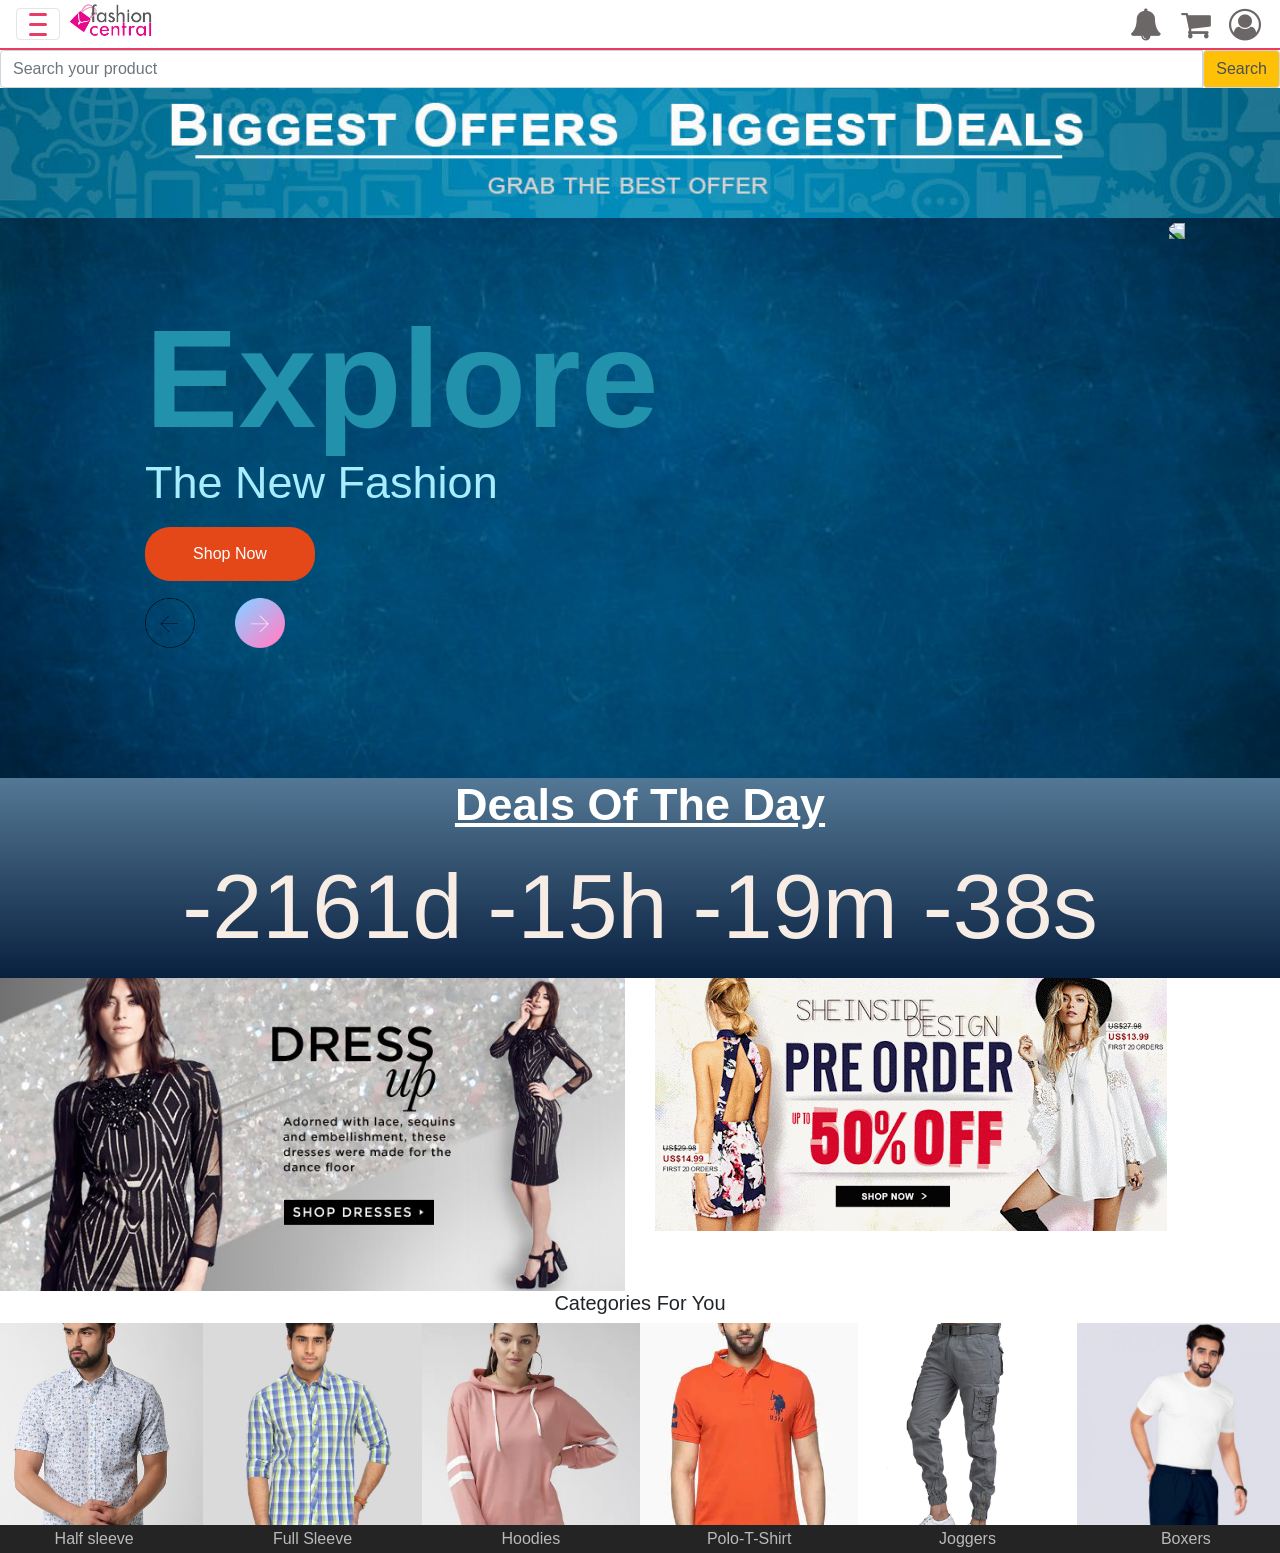
==== index.html @ e2165caa "change file name to index.html" ====
<!DOCTYPE html>
<html lang="">
<head>
    <meta charset="utf-8">
    <meta name="viewport" content="width=device-width, initial-scale=1.0">
    <link rel="stylesheet" href="https://cdn.jsdelivr.net/npm/bootstrap@4.5.3/dist/css/bootstrap.min.css" integrity="sha384-TX8t27EcRE3e/ihU7zmQxVncDAy5uIKz4rEkgIXeMed4M0jlfIDPvg6uqKI2xXr2" crossorigin="anonymous">
    <link rel="stylesheet" href="https://stackpath.bootstrapcdn.com/font-awesome/4.7.0/css/font-awesome.min.css" integrity="sha384-wvfXpqpZZVQGK6TAh5PVlGOfQNHSoD2xbE+QkPxCAFlNEevoEH3Sl0sibVcOQVnN" crossorigin="anonymous">
    <link rel="stylesheet" href="resppc.css">
    <link rel="stylesheet" href="respmob.css">
    <title></title>
</head>

<body>
    <header>
        <div class="nav-left">
    <nav class="menubar navbar navbar-light amber lighten-4 " >
        
       <button class="navbar-toggler first-button" type="button" data-toggle="collapse" data-target="#navbarSupportedContent20"
    aria-controls="navbarSupportedContent20" aria-expanded="true" aria-label="Toggle navigation">
    <div class="animated-icon1"><span></span><span></span><span style="bottom-margin:3px;"></span></div>
  </button>
        <div class="collapse navbar-collapse" id="navbarSupportedContent20">
        <ul class="navbar-nav">
      <li class="nav-item active">
        <a class="nav-link " href="#">Home <span class="sr-only">(current)</span></a>
      </li>
      <li class="nav-item  dropdown">
        <a class="nav-link dropdown-toggle" data-toggle="dropdown"  href="#">clothing <span class="caret"></span>
          </a>
          <ul class="dropdown-menu">
          <li class="dropdown-item"><a class="nav-link" href="#">Men</a></li>
          <li class="dropdown-item"><a class="nav-link"  href="#">Woman</a></li>
          
          
          </ul>
          
      </li>
      <li class="nav-item">
        <a class="nav-link " href="contact%20form.html">Contact</a>
      </li>
    </ul>
    <!-- Links -->

            
          
  </div>
  <!-- Collapsible content -->
</nav>
        <img class="logo" src="images-removebg-preview.png"> 
            
            <div class="nav-right">
                <a href="#"><i class="fa fa-bell" aria-hidden="true"></i></a>
        
       <a href="#"><i class="fa fa-shopping-cart" aria-hidden="true"></i></a> 
                <a href="#"><i class="fa fa-user-circle-o" aria-hidden="true"></i></a>
            
        
        </div>
</div>
        
    
    </header>
    <div class="input-group ">
            <input type="text" class="form-control" placeholder="Search your product" aria-label="hashtag" aria-describedby="prepend-1">
            <div class="append">
            <button class=" input-group-text" id="prepend">Search</button>
                
                
                </div>
            
            </div>
    <div class="image-banner">
    </div>
      
    <div class="main-content container-fluid">
     
    <div class="text-content">
        <p ><span class="explore">Explore </span><div class="area">The New Fashion</p></div>
        <button class="btn1 btn" type="button">Shop Now</button>
        <div class="arrows">
        <img src="arrows/back-arrow.png" class="img">
        <img src="arrows/next-arrow.png" class="img">
            </div>
        
        
        
        </div>
     <div class="image-block">
            
            
            <img class="lady img-fluid" src="207-2071769_girl-shopping-transparent-background-removebg-preview.png">
            </div>
    
    
    </div>
    <div class="counter text-center">
    
    <h4 class="deals">Deals Of The Day</h4>
    <span class="counter-time text-center">26day 5h 46m</span>
    
    
    </div>
    <div class="image-set row ">
        <div class="col-12 col-sm-4  col-md-6"> <img src="image_set/9a16029c8ccfc2a69017e59b8e067180.jpg" class="img-fluid">
        </div>
   <div class="col-12 col-sm-8 col-md-6"><img src="image_set/unnamed.gif" class="img-fluid two">
        </div>
    
    
    
    
    
    </div>
    <div class="categories">
    
    <div class="categories">
            <h5 class="text-center">Categories For You</h5>
            <div class="row mt-2 ">
                
              <div class="col-6 col-sm-4 col-md-2 col first-col"><a href="categories/359539-1803840.jpg" class="stretched-link"><h6>Half sleeve</h6></a></div>
                
                <div class="col-6 col-sm-4 col-md-2 col second-col"><a href="categories/light-green-checked-full-sleeve-shirt.jpg" class="stretched-link"><h6>Full Sleeve</h6></a></div>
                
                
                
                
                
                
                <div class="col-6 col-sm-4 col-md-2 col third-col"><a href="categories/femal%20hoodie.jpg" class="stretched-link"><h6>Hoodies</h6></a></div>
                
                <div class=" col-6 col-sm-4 col col-md-2 fourth-col"><a href="categories/polo%20%20tshirt.jpg" class="stretched-link"><h6>Polo-T-Shirt</h6></a></div>
                
                
                
                
                
                
                <div class="col-6 col-sm-6 col col-md-2 fifth-col"><a href="categories/joggers.jpg" class="stretched-link"><h6>Joggers</h6></a></div>
                
                <div class="col-6 col-sm-4 col col-md-2 sixth-col"><a href="categories/boxers.jpg" class="stretched-link"><h6>Boxers</h6></a></div>
                
                </div>
                
                </div>
            
            
        
    
    
    </div>
    
    
    
    
    
    
    
    
    
    
    
    
    
    
    
    
    
    
    
    
    
     
<script src="https://cdn.jsdelivr.net/npm/popper.js@1.16.1/dist/umd/popper.min.js" integrity="sha384-9/reFTGAW83EW2RDu2S0VKaIzap3H66lZH81PoYlFhbGU+6BZp6G7niu735Sk7lN" crossorigin="anonymous"></script>
<script src="https://cdn.jsdelivr.net/npm/bootstrap@4.5.3/dist/js/bootstrap.min.js" integrity="sha384-w1Q4orYjBQndcko6MimVbzY0tgp4pWB4lZ7lr30WKz0vr/aWKhXdBNmNb5D92v7s" crossorigin="anonymous"></script>
    <script src="https://cdn.jsdelivr.net/npm/bootstrap@4.5.3/dist/js/bootstrap.bundle.min.js" integrity="sha384-ho+j7jyWK8fNQe+A12Hb8AhRq26LrZ/JpcUGGOn+Y7RsweNrtN/tE3MoK7ZeZDyx" crossorigin="anonymous"></script>
    <script
  src="https://code.jquery.com/jquery-3.5.1.js"
  integrity="sha256-QWo7LDvxbWT2tbbQ97B53yJnYU3WhH/C8ycbRAkjPDc="
  crossorigin="anonymous"></script>

    <script src="script.js"></script>
</body>
</html>
---- resppc.css ----
*{
    margin:0;
    padding:0;
}
body{
/*    background-color: green;*/
}
header{
    border-bottom: 2px solid #E83E64;
}
.nav-left{
    display:flex;
/*    justify-content: center;*/
    align-items: center;
    position: relative;
}
.logo{
    width: 85px;
    height: auto;
    position: absolute;
    top:0px;
    left: 68px;
}

/*humberberger icon*/
.animated-icon1, .animated-icon2, .animated-icon3 {
       width: 18px;
        height: 22px;
        position: relative;
        margin: 0px;
        -webkit-transform: rotate(0deg);
        -moz-transform: rotate(0deg);
        -o-transform: rotate(0deg);
        transform: rotate(0deg);
        -webkit-transition: .5s ease-in-out;
        -moz-transition: .5s ease-in-out;
        -o-transition: .5s ease-in-out;
        transition: .5s ease-in-out;
        cursor: pointer;
        }
    
.animated-icon1 span, .animated-icon2 span, .animated-icon3 span {
display: block;
position: absolute;
height: 3px;
width: 100%;
border-radius: 9px;
opacity: 1;
left: 0;
-webkit-transform: rotate(0deg);
-moz-transform: rotate(0deg);
-o-transform: rotate(0deg);
transform: rotate(0deg);
-webkit-transition: .25s ease-in-out;
-moz-transition: .25s ease-in-out;
-o-transition: .25s ease-in-out;
transition: .25s ease-in-out;
}

.animated-icon1 span {
background: #E83E64;
}

.animated-icon2 span {
background: #E83E64;
}

.animated-icon3 span {
background: #E83E64;
}

.animated-icon1 span:nth-child(1) {
top: 0px;
}

.animated-icon1 span:nth-child(2) {
top: 10px;
}

.animated-icon1 span:nth-child(3) {
top: 20px;
}

.animated-icon1.open span:nth-child(1) {
top: 11px;
-webkit-transform: rotate(135deg);
-moz-transform: rotate(135deg);
-o-transform: rotate(135deg);
transform: rotate(135deg);
}

.animated-icon1.open span:nth-child(2) {
opacity: 0;
left: -60px;
}

.animated-icon1.open span:nth-child(3) {
top: 11px;
-webkit-transform: rotate(-135deg);
-moz-transform: rotate(-135deg);
-o-transform: rotate(-135deg);
transform: rotate(-135deg);
}

/*end*/
.collapse {
/*    background-color: white;*/
    padding: 15px;
    width:40%;
}
/*nav-right side*/

.nav-right{
    position: absolute;
    right:5px;
    top:0;
    margin-top:9px;
}
.fa{
    font-size: 32px;
    margin-right: 14px;
    color: #6c6767;
}

/*end*/
/*search with button icon*/
.input-group-text{
    background-color: #ffc107; 
} 
/**/
.image-banner{
    background: url(banner01.jpg);
    background-size: cover;
    background-position: center;
    width: 100%;
    height:130px;
    
}

/*main content with text and image*/
.main-content{
    height:560px;
    width: 100%;
    background:url(blue%20background.jpg);
    background-repeat: no-repeat;
    background-position: center;
    background-size: cover;
    display: flex;
    justify-content: space-between;
/*    align-items: center;*/
}
.image-block{
    margin-right:80px;
}
.lady{
    transform: scaleX(-1);
    height: 580px;
}
.text-content{
    padding-top:126px;
    line-height: 70px;
    padding-left:130px;
}.text-content p{
    font-size: 40px;
    margin-bottom: 0;
/*    color: #438383;*/
}
.text-content .explore{
    font-size: 140px;
    margin-top:10px;
    margin-left:0px;
    font-weight: bolder;
     color: #2291ac;
}
.text-content .area{
    display:block;
    color:#a8ecff;
    font-size: 45px;
}
.btn1{
    border-radius:25px;
    padding:15px 20px;
    width:170px;
    border: none;
    background-color: #E54818;
    color: white;
/*    margin-top:10px;*/
/*    margin-left:140px;*/
}
.btn1:hover{
         background-color: #FF5519;
        color: #12272c;
        font-weight: 700;
    }
.arrows{
    display: flex;
}
.arrows .img{
    
    width:50px;
    margin-top:10px;
    margin-right:40px;
}

/*end*/

/*counter*/
.counter{
    width:100%;
    height:200px;
    background-image: linear-gradient(to top, #09203f 0%, #537895 100%);
}
.deals{
    font-size: 45px;
    font-weight: 700;
    color: white;
    text-decoration: underline;
}
.counter-time{
    font-size: 90px;
    color: #f8ede4;
}

/*end*/

/*categories*/
.col{
/*    width:40% !important;*/
    background-color: white;
/*    margin-left: 7px;*/
/*    margin-right: 5px;*/
    height:230px;
    padding: 0 !important;
}

.first-col {
    background: url("categories/359539-1803840.jpg");
    background-size: cover;
    background-position: center;
}
.second-col {
    background: url("categories/light-green-checked-full-sleeve-shirt.jpg");
    background-position: center;
    background-size: cover;
}
.third-col{
     background: url("categories/femal%20hoodie.jpg");
    background-position: center;
    background-size: cover;
}
.fourth-col{
     background: url("categories/polo%20%20tshirt.jpg");
    background-position: center;
    background-size: cover;
}
.fifth-col{
     background: url("categories/joggers.jpg");
    background-position: center;
    background-size: cover;
}
.sixth-col{
     background: url("categories/boxers.jpg");
    background-position: bottom;
    background-size: cover;
}
 h6{
    position: absolute !important;
    bottom: 0;
    left: 0;
     text-align: center !important;
/*    margin-left: 5px;*/
    width:100%;
    background-color: #242424;
    color:#bababa;
    padding:4px 7px 4px 7px;
    margin-bottom: 0 !important;
}

/*end*/
---- respmob.css ----
@media only screen and (max-width:650px) and (min-width:200px)
{
    .logo{
        width:68px;
        height:40px;
    }
    .fa{
    margin-right: 10px;
    font-size: 23px;
}
    .image-banner{
        height:50px;
    }
    .main-content{
        max-height:250px;
    }
    .main-content .image-block{
        margin-right: 0;
        
    }
    .main-content .lady{
        padding-top:20px;
        width:150px;
        height:auto;
    }
    .text-content{
    padding-top:50px;
    padding-left:15px;
    line-height: 26px;
}
    .text-content p{
        font-size: 18px;
        color: #176262;
        margin-bottom: 3px;
    }
.text-content .explore{
    font-size: 40px;
/*    margin-top:10px;*/
   margin-left:0;
    font-weight: bolder;
    color: #378699;
}
    .text-content .area{
        color:#378699;
        font-size: 19px;
    }
    .btn1{
    border-radius:25px;
    padding: 12px;
    border: none;
    background-color: #E54818;
    color: white;
        width:120px;
    margin-top:5px;
        margin-left: 0;
}
.btn1:hover{
         background-color: #FF5519;
        color: #12272c;
        font-weight: 700;
        width:120px;
    }
.arrows .img{
    
    width:30px;
    margin-top:14px;
    margin-right:30px;
}
.deals{
        font-size: 28px;
        font-weight: 600;
    }
.counter{
        height:120px;
    }

.counter-time {
    font-size:40px;
    font-weight: normal;
    margin-top:125px;
    
    }
}
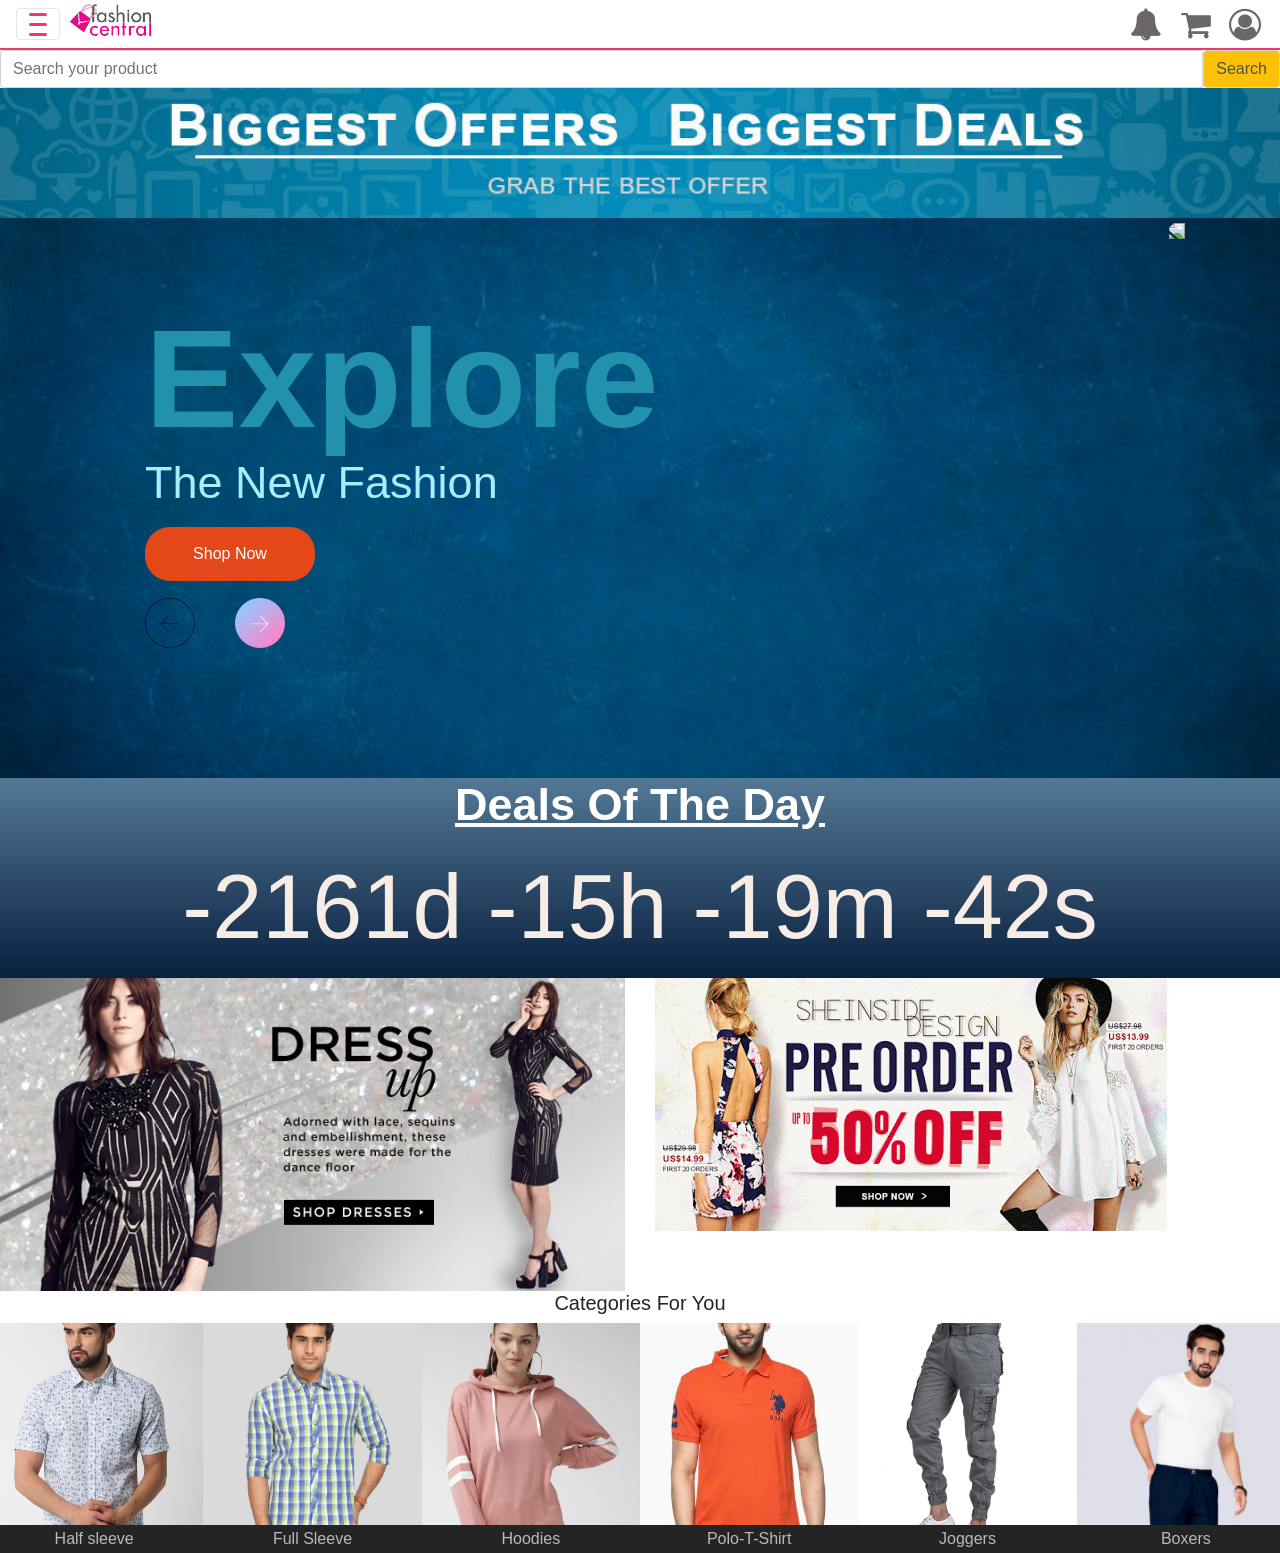
==== commit db902bdd: "added jquery link" ====
--- a/index.html
+++ b/index.html
@@ -168,7 +168,7 @@
     
     
     
-    
+     <script src="https://code.jquery.com/jquery-3.5.1.slim.min.js" integrity="sha384-DfXdz2htPH0lsSSs5nCTpuj/zy4C+OGpamoFVy38MVBnE+IbbVYUew+OrCXaRkfj" crossorigin="anonymous"></script>
      
 <script src="https://cdn.jsdelivr.net/npm/popper.js@1.16.1/dist/umd/popper.min.js" integrity="sha384-9/reFTGAW83EW2RDu2S0VKaIzap3H66lZH81PoYlFhbGU+6BZp6G7niu735Sk7lN" crossorigin="anonymous"></script>
 <script src="https://cdn.jsdelivr.net/npm/bootstrap@4.5.3/dist/js/bootstrap.min.js" integrity="sha384-w1Q4orYjBQndcko6MimVbzY0tgp4pWB4lZ7lr30WKz0vr/aWKhXdBNmNb5D92v7s" crossorigin="anonymous"></script>
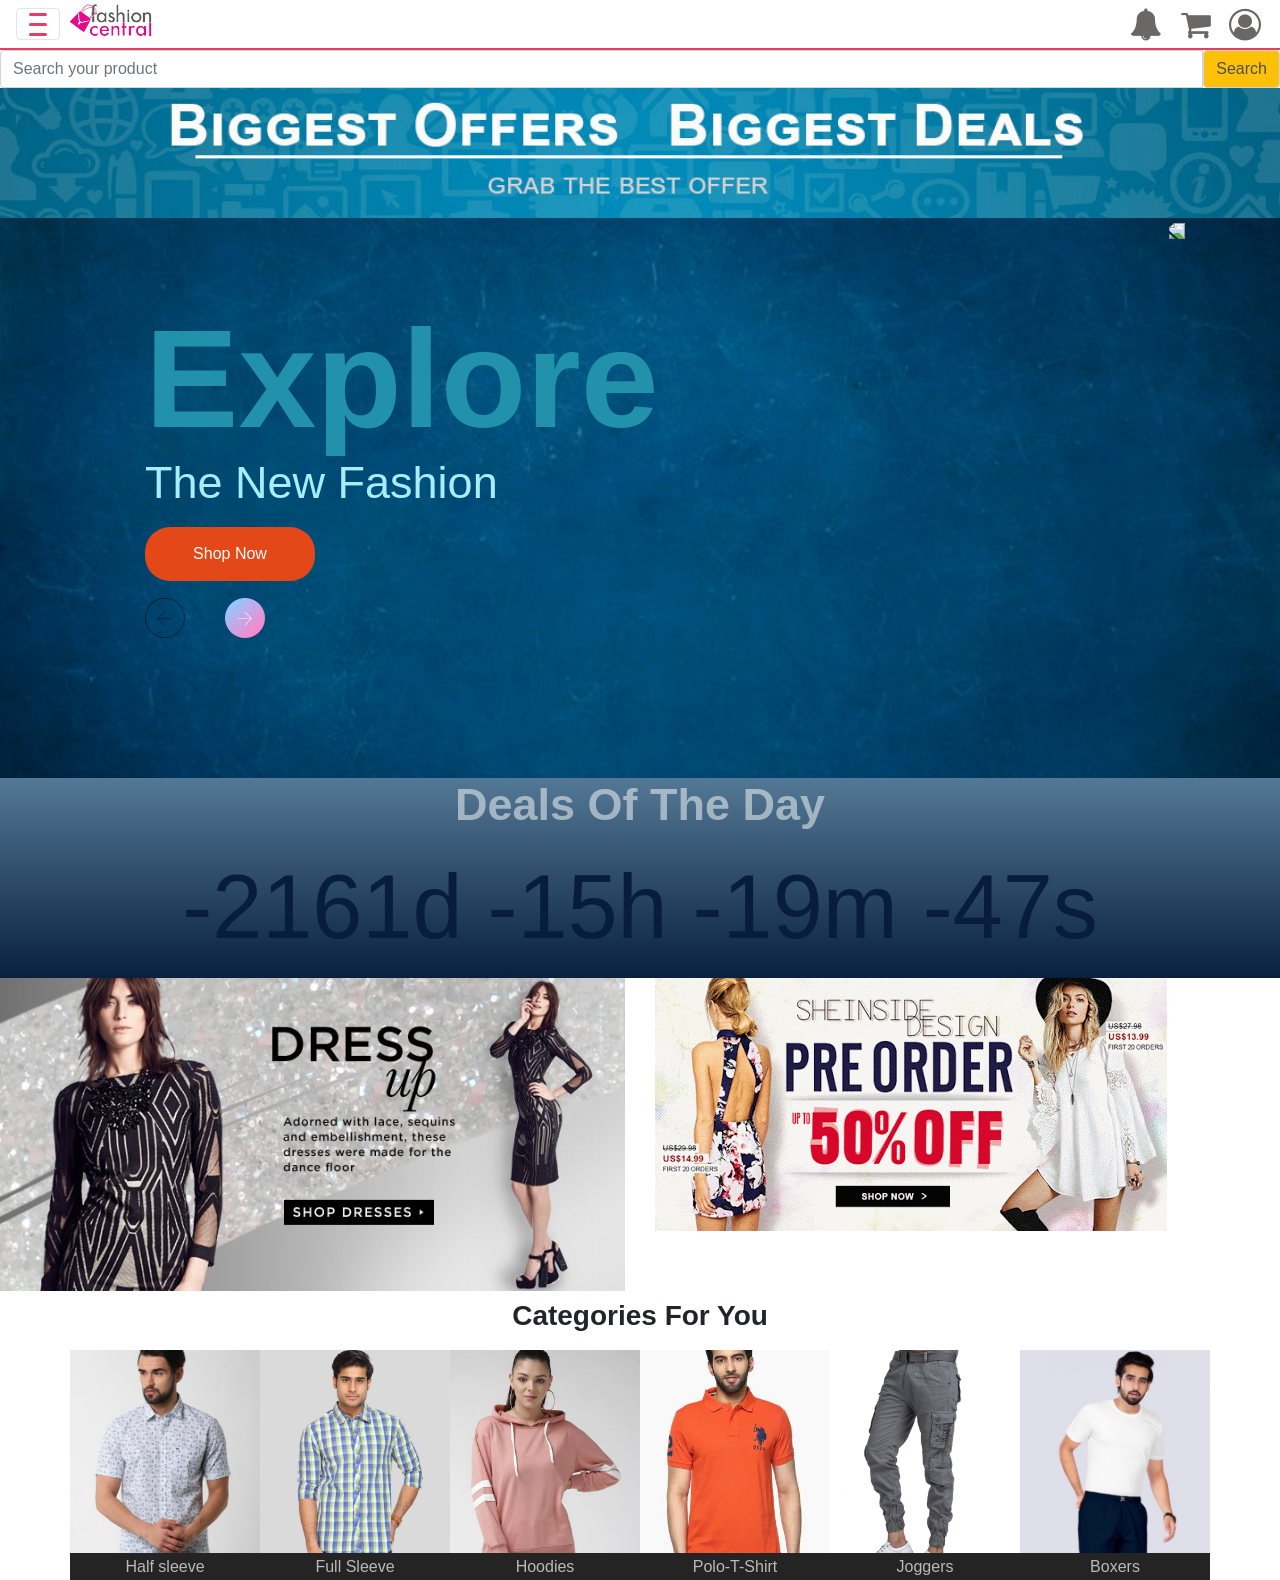
==== commit 92117f34: "added few changes" ====
--- a/index.html
+++ b/index.html
@@ -111,11 +111,11 @@
     
     
     </div>
-    <div class="categories">
     
-    <div class="categories">
-            <h5 class="text-center">Categories For You</h5>
-            <div class="row mt-2 ">
+    
+    <div class="container">
+            <h5 class="text-center mt-2 mt-sm-2">Categories For You</h5>
+            <div class="row mt-2  ">
                 
               <div class="col-6 col-sm-4 col-md-2 col first-col"><a href="categories/359539-1803840.jpg" class="stretched-link"><h6>Half sleeve</h6></a></div>
                 
@@ -147,7 +147,7 @@
         
     
     
-    </div>
+    
     
     
     
--- a/resppc.css
+++ b/resppc.css
@@ -197,7 +197,7 @@
 }
 .arrows .img{
     
-    width:50px;
+    width:40px;
     margin-top:10px;
     margin-right:40px;
 }
@@ -214,23 +214,30 @@
     font-size: 45px;
     font-weight: 700;
     color: white;
-    text-decoration: underline;
+    opacity: .5;
+/*    text-decoration: underline;*/
 }
 .counter-time{
     font-size: 90px;
-    color: #f8ede4;
+    color: #081d3e;
 }
 
 /*end*/
 
 /*categories*/
+
 .col{
 /*    width:40% !important;*/
     background-color: white;
-/*    margin-left: 7px;*/
-/*    margin-right: 5px;*/
+    margin-top: 10px;
+/*    margin-right: 20px !important;;*/
     height:230px;
     padding: 0 !important;
+    position: relative;
+}
+.container h5{
+    font-size: 28px;
+    font-weight: 700;
 }
 
 .first-col {
--- a/respmob.css
+++ b/respmob.css
@@ -62,7 +62,7 @@
     }
 .arrows .img{
     
-    width:30px;
+    width:25px;
     margin-top:14px;
     margin-right:30px;
 }
@@ -80,4 +80,7 @@
     margin-top:125px;
     
     }
+    .col{
+        margin-right: 0 !important;
+    }
 }
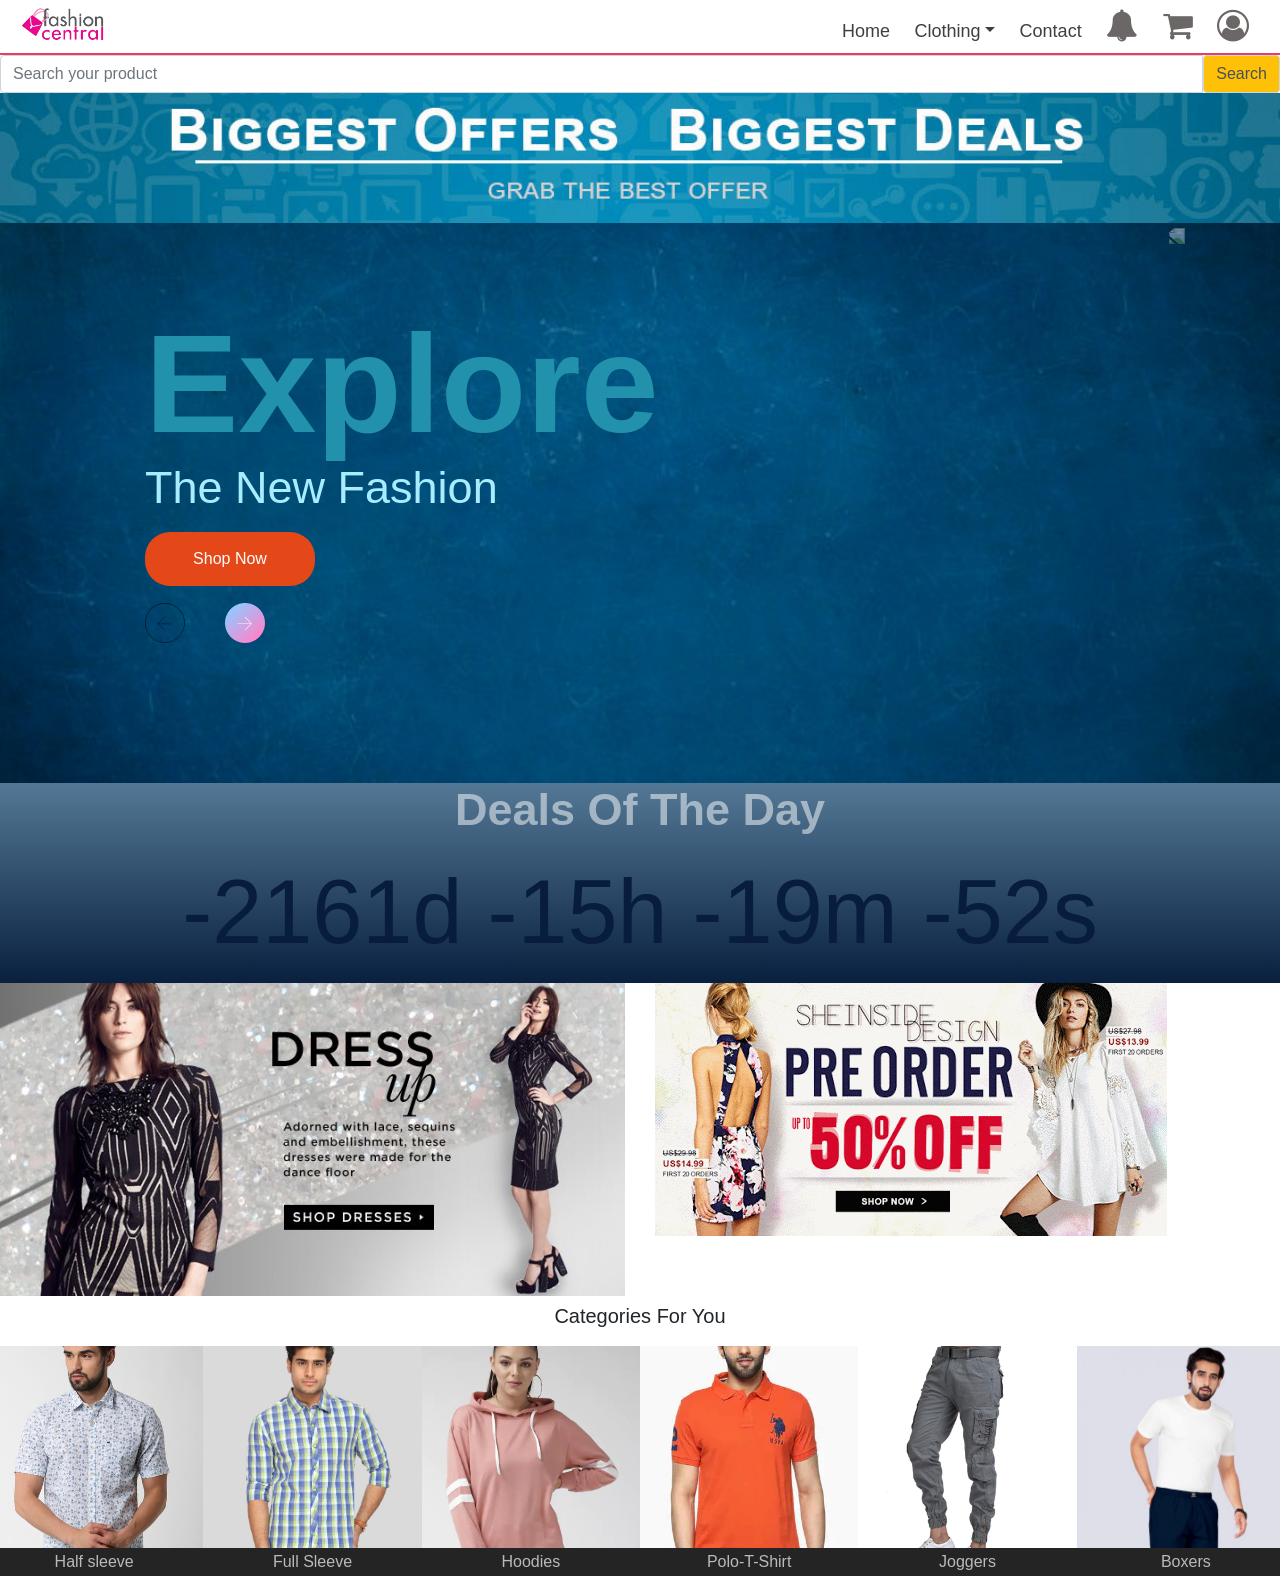
==== commit 58c7d8fa: "added a new menu bar for desktop" ====
--- a/index.html
+++ b/index.html
@@ -12,7 +12,7 @@
 
 <body>
     <header>
-        <div class="nav-left">
+        
     <nav class="menubar navbar navbar-light amber lighten-4 " >
         
        <button class="navbar-toggler first-button" type="button" data-toggle="collapse" data-target="#navbarSupportedContent20"
@@ -47,7 +47,38 @@
   <!-- Collapsible content -->
 </nav>
         <img class="logo" src="images-removebg-preview.png"> 
-            
+        
+        
+   <!-- For Desktop menu -->     
+            <nav class="menu-item navbar">
+            <ul class="list-unstyled ">
+                <li class="list-item"><a href="#"class="list-link">Home</a></li>
+                <li class="list-item dropdown"><a href="#"class="list-link dropdown-toggle" data-toggle="dropdown">Clothing<span class="caret"></span></a>
+                
+                <ul class="dropdown-menu">
+          <li class="dropdown-item "><a class="nav-link" href="#">Men</a></li>
+          <li class="dropdown-item "><a class="nav-link "  href="#">Woman</a></li>
+                    </ul>
+                
+                
+                
+                </li>
+                <li class="list-item"><a href="#"class="list-link">Contact</a></li>
+                
+                
+                <a href="#"><i class="fa fa-bell" aria-hidden="true"></i></a>
+                <a href="#"><i class="fa fa-shopping-cart" aria-hidden="true"></i></a> 
+                <a href="#"><i class="fa fa-user-circle-o" aria-hidden="true"></i></a>
+                
+                
+                </ul>
+            
+            
+            
+            </nav>
+            
+    <!-- Desktop menu ends-->    
+        
             <div class="nav-right">
                 <a href="#"><i class="fa fa-bell" aria-hidden="true"></i></a>
         
@@ -56,7 +87,7 @@
             
         
         </div>
-</div>
+
         
     
     </header>
@@ -113,7 +144,7 @@
     </div>
     
     
-    <div class="container">
+    
             <h5 class="text-center mt-2 mt-sm-2">Categories For You</h5>
             <div class="row mt-2  ">
                 
@@ -135,13 +166,13 @@
                 
                 
                 
-                <div class="col-6 col-sm-6 col col-md-2 fifth-col"><a href="categories/joggers.jpg" class="stretched-link"><h6>Joggers</h6></a></div>
+                <div class="col-6 col-sm-4 col col-md-2 fifth-col"><a href="categories/joggers.jpg" class="stretched-link"><h6>Joggers</h6></a></div>
                 
                 <div class="col-6 col-sm-4 col col-md-2 sixth-col"><a href="categories/boxers.jpg" class="stretched-link"><h6>Boxers</h6></a></div>
                 
                 </div>
                 
-                </div>
+               
             
             
         
--- a/resppc.css
+++ b/resppc.css
@@ -121,8 +121,76 @@
     margin-right: 14px;
     color: #6c6767;
 }
-
-/*end*/
+.menu-item{
+    display:none;
+}
+
+/*end*/
+/*----------------------------pc screen begins-------------------*/
+@media only screen and (min-width:750px){
+    header{
+        height:55px;
+        display: flex;
+        justify-content: space-between;
+        align-items: center;
+        
+    }
+    .navbar-toggler{
+        display: none;
+    }
+    .nav-right{
+        display: none;
+    }
+    .logo{
+        left:20px;
+        top:4px;
+    }
+    .menu-item{
+        display: inline-block;
+        margin-top: 15px;
+        margin-right: 5px;
+    }
+    .menu-item .list-unstyled .list-item{
+        display: inline;
+        padding:8px 10px;
+/*        border:1px solid pink;*/
+/*        margin-left:8px;*/
+    
+    }
+    .dropdown-menu .dropdown-item .nav-link{
+        color:#6d1b54;
+/*        padding:0;*/
+/*        margin:0 !important;*/
+    }
+    .dropdown-menu .dropdown-item .nav-link:hover{
+        color:#6d1b54;
+        background-color: rgba(195, 59, 127, 0.56);
+    }
+    
+    .menu-item .list-unstyled .list-item .list-link{
+        text-decoration: none;
+        color: #403f40;
+        font-size: 18px;
+/*        font-weight: 600;*/
+    }
+    .fa{
+        padding:8px 10px;
+        margin:0;
+    }
+    .list-item:hover,.fa:hover{
+        border:1px solid #a03a70;
+        background-color: rgba(195, 59, 127, 0.56);
+        color: #6d1b54;
+/*        color: white;*/
+    }
+    .menu-item .list-unstyled .list-item .list-link:hover{
+        color: #6d1b54;
+    }
+}
+
+
+/*-----------------------pc screen size ends--------------------------*/
+
 /*search with button icon*/
 .input-group-text{
     background-color: #ffc107; 
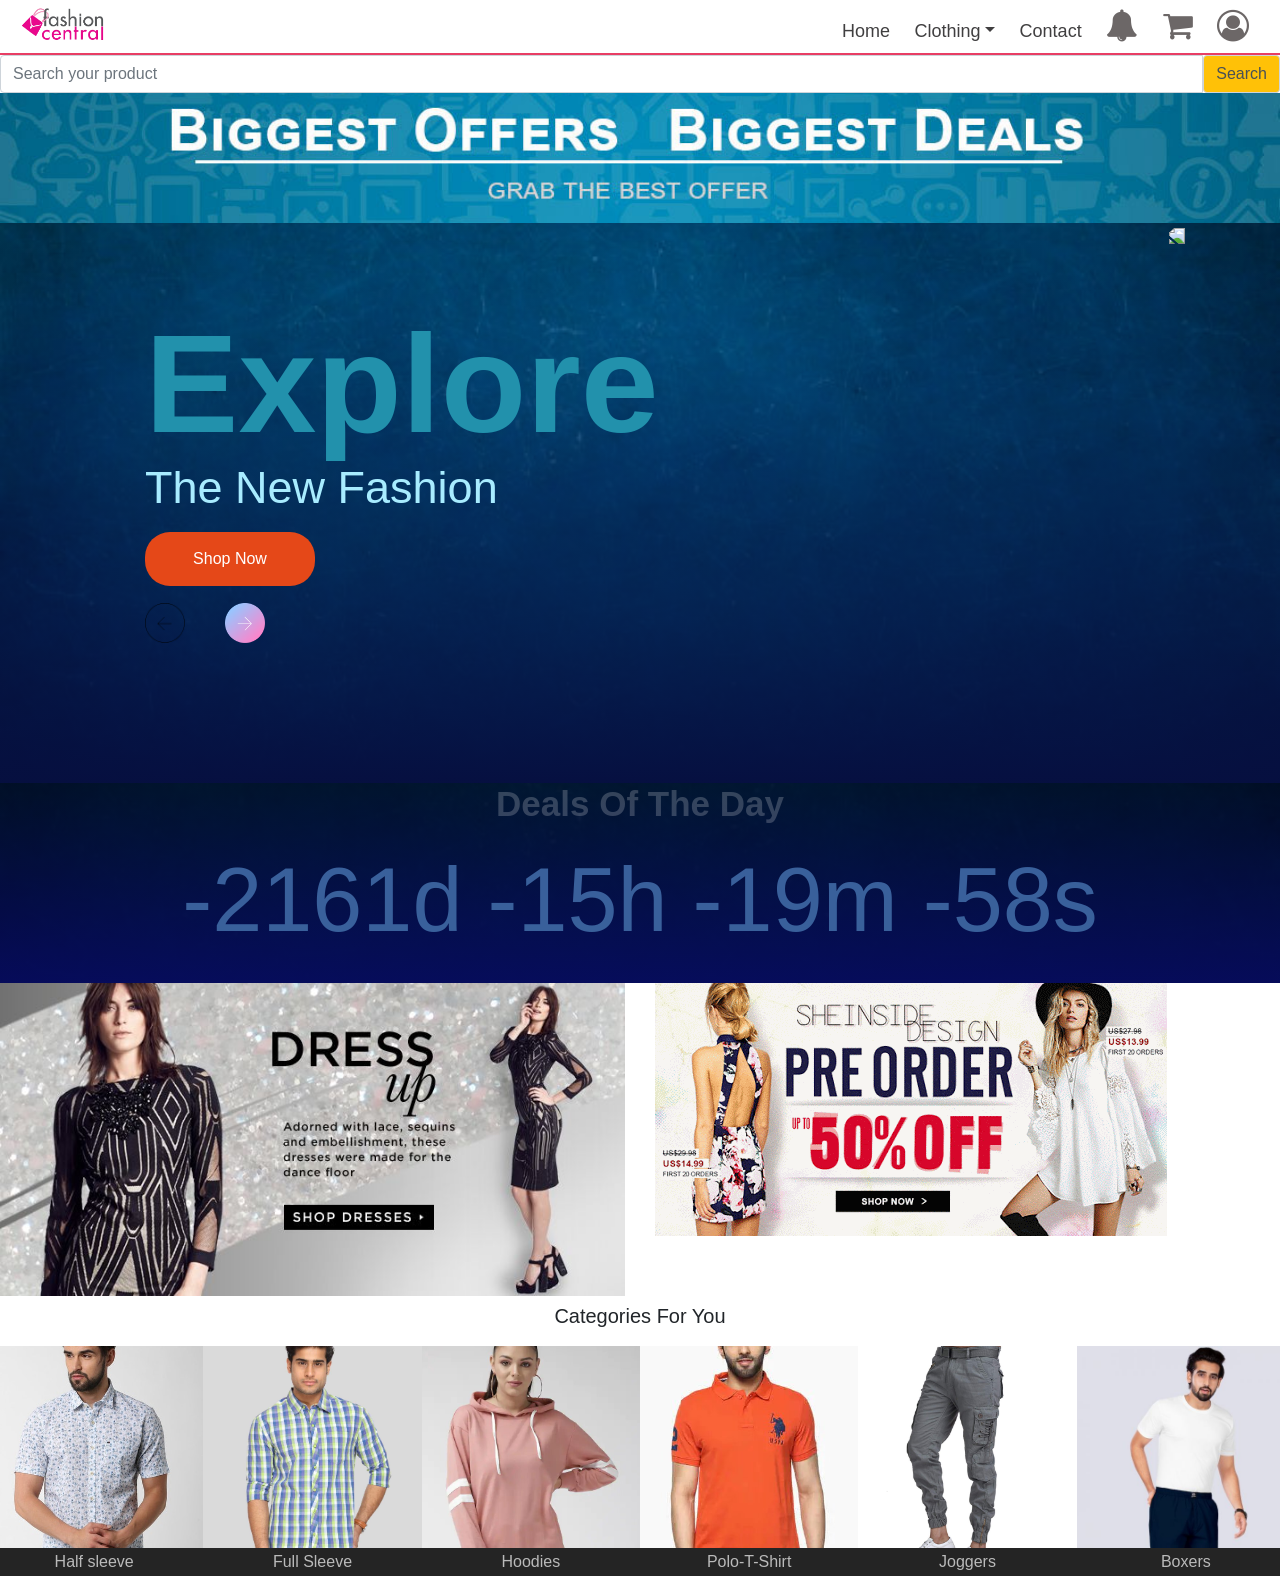
==== commit bdb8019b: "added a linear gradient to timer section" ====
--- a/index.html
+++ b/index.html
@@ -113,9 +113,9 @@
         <img src="arrows/next-arrow.png" class="img">
             </div>
         
-        
-        
-        </div>
+        </div>
+        
+        
      <div class="image-block">
             
             
@@ -148,7 +148,7 @@
             <h5 class="text-center mt-2 mt-sm-2">Categories For You</h5>
             <div class="row mt-2  ">
                 
-              <div class="col-6 col-sm-4 col-md-2 col first-col"><a href="categories/359539-1803840.jpg" class="stretched-link"><h6>Half sleeve</h6></a></div>
+              <div class="col-6 col-sm-4 col-md-2 col first-col"><a href="categories/half_sleev.jpg" class="stretched-link"><h6>Half sleeve</h6></a></div>
                 
                 <div class="col-6 col-sm-4 col-md-2 col second-col"><a href="categories/light-green-checked-full-sleeve-shirt.jpg" class="stretched-link"><h6>Full Sleeve</h6></a></div>
                 
@@ -157,7 +157,7 @@
                 
                 
                 
-                <div class="col-6 col-sm-4 col-md-2 col third-col"><a href="categories/femal%20hoodie.jpg" class="stretched-link"><h6>Hoodies</h6></a></div>
+                <div class="col-6 col-sm-4 col-md-2 col third-col"><a href="categories/femal_hoodie.jpg" class="stretched-link"><h6>Hoodies</h6></a></div>
                 
                 <div class=" col-6 col-sm-4 col col-md-2 fourth-col"><a href="categories/polo%20%20tshirt.jpg" class="stretched-link"><h6>Polo-T-Shirt</h6></a></div>
                 
--- a/resppc.css
+++ b/resppc.css
@@ -209,7 +209,7 @@
 .main-content{
     height:560px;
     width: 100%;
-    background:url(blue%20background.jpg);
+    background-image:  linear-gradient(to bottom, rgba(13, 22, 239, 0), rgba(6, 15, 64, 0.99)), url(blue%20background.jpg);
     background-repeat: no-repeat;
     background-position: center;
     background-size: cover;
@@ -276,18 +276,20 @@
 .counter{
     width:100%;
     height:200px;
-    background-image: linear-gradient(to top, #09203f 0%, #537895 100%);
+    background-image:  linear-gradient(to top, rgba(6, 10, 90, 0.97), rgba(1, 5, 26, 0.78)),url(blue%20background.jpg);
+    background-position: center;
+    background-size: cover;
 }
 .deals{
-    font-size: 45px;
+    font-size: 35px;
     font-weight: 700;
     color: white;
-    opacity: .5;
+    opacity: .2;
 /*    text-decoration: underline;*/
 }
 .counter-time{
     font-size: 90px;
-    color: #081d3e;
+    color: #39609b;
 }
 
 /*end*/
@@ -308,8 +310,9 @@
     font-weight: 700;
 }
 
+
 .first-col {
-    background: url("categories/359539-1803840.jpg");
+    background: url("categories/half_sleev.jpg");
     background-size: cover;
     background-position: center;
 }
@@ -319,7 +322,7 @@
     background-size: cover;
 }
 .third-col{
-     background: url("categories/femal%20hoodie.jpg");
+     background: url("categories/femal_hoodie.jpg");
     background-position: center;
     background-size: cover;
 }
--- a/respmob.css
+++ b/respmob.css
@@ -67,7 +67,7 @@
     margin-right:30px;
 }
 .deals{
-        font-size: 28px;
+        font-size: 18px;
         font-weight: 600;
     }
 .counter{
